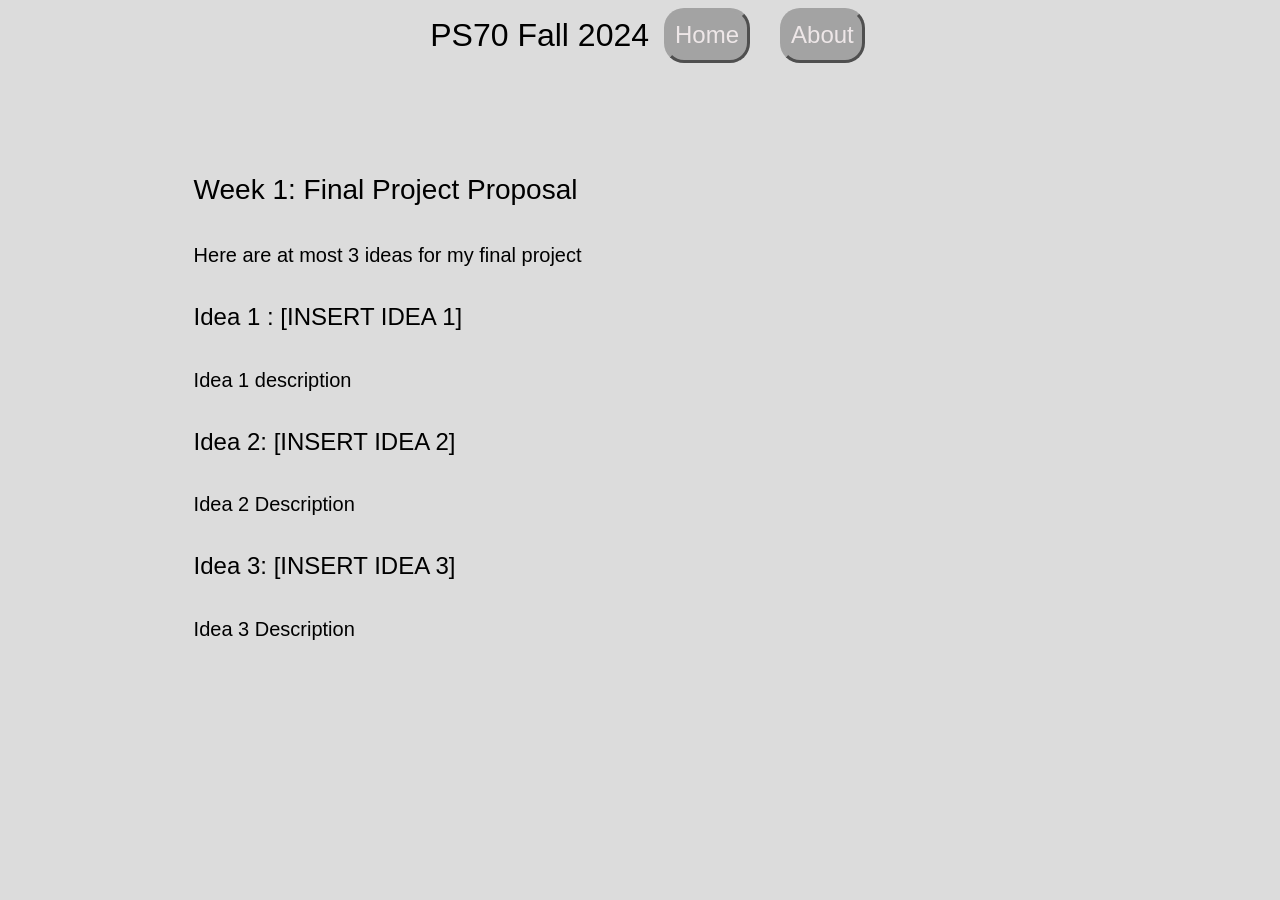
==== 01_intro/index.html @ ab27584d "Website Template" ====
<!DOCTYPE html>
<html lang="en">

<title>PS70: Intro to Digital Fabrication </title>
<link href="https://cdn.jsdelivr.net/npm/bootstrap@5.1.1/dist/css/bootstrap.min.css" rel="stylesheet">
<link href="../style.css" rel="stylesheet">


<nav class="navbar navbar-expand-sm navbar-dark" style=" color: #EEE7E8;">
  <div style="align-items: center; justify-content: center;" class="container-fluid">
    <div class="flexrow">
      <h2 class="nav-title">PS70 Fall 2024</h2>
    </div>
    <div class="navbar-nav">
      <h4><a class="nav-link" href="../index.html">Home</a></h4>
      <h4><a class="nav-link" href="../about.html">About</a></h4>
    </div>
  </div>
</nav>

<body>
<xmp style="display:none;">
<div class="textcontainer">
<br></br>

<h3>Week 1: Final Project Proposal</h3>

<p class = "margin"></p>
Here are at most 3 ideas for my final project
<p class = "margin"></p>

<h4>Idea 1 : [INSERT IDEA 1]</h4>
<p class = "margin"></p>

Idea 1 description

<p class = "margin"></p>


<h4>Idea 2: [INSERT IDEA 2]</h4>
<p class = "margin"></p>

Idea 2 Description

<p class = "margin"></p>

<h4>Idea 3: [INSERT IDEA 3]</h4>
<p class = "margin"></p>

Idea 3 Description



</div>
</xmp>
</body>

<script src="../strapdown.js"></script>
<script src="https://cdn.jsdelivr.net/npm/bootstrap@5.0.2/dist/js/bootstrap.bundle.min.js" ></script>

</html>
---- style.css ----
body {
    font: 20px "Gill Sans", Verdana, sans-serif;
    line-height: 1.8;
    color: #000000;
    background-color: #dcdcdc;
    padding-top: 0px !important;
  }

.textcontainer {
  padding: 2% 10%;;
}

p {font-size: 16px;}
.margin {margin-bottom: 30px;}

a {
  color: #000000;
}

.container-fluid {
  padding: 0px;
  /*padding-bottom: 70px;*/
}

nav {
  background-color: #dcdcdc;
  color: #EEE7E8;
  padding: 50px 0px;
}

.navbar-nav {
  display: flex;
  justify-content: flex-start;
  gap: 30px;
}

.nav-title{
  margin-left: 15px;
  margin-right: 15px;
  color: #000000;
}

.nav-link {
  border: 3px outset #a3a3a3;
  border-radius: 20px;
  padding: 10px 30px;
  background-color: #a3a3a3;
  color: #EEE7E8;
  transition: 0.3s;
}

.nav-link:hover {
  border: 3px outset #FFFFFF;
  border-radius: 20px;
  padding: 10px 30px;
  background-color: #a3a3a3;
  transition: 0.3s;
}

#btn {
  border: 3px outset #FFFFFF;
  border-radius: 40px;
  padding: 10px 30px;
  background-color: #a3a3a3;
  color: #000000;
  transition: 0.3s;
}

#btn:hover {
  border: 3px inset #FFFFFF;
  border-radius: 40px;
  padding: 10px 30px;
  background-color: #a3a3a3;
  transition: 0.3s;
}

.row {
  margin: auto auto;
}

.flexrow {
  display: flex;
  justify-content: space-evenly;
}

.center-row {
  display: flex;
  justify-content: center;
}

code {
  background-color: #2d2b33;
  color: #EEE7E8;
  font-family: 'Courier New', Courier, monospace;
}

.caption {
  color: gray;
  font-size: 16px;
  text-align: center;
  font-style: italic;
}

#aboutme {
  padding: 20px;
}
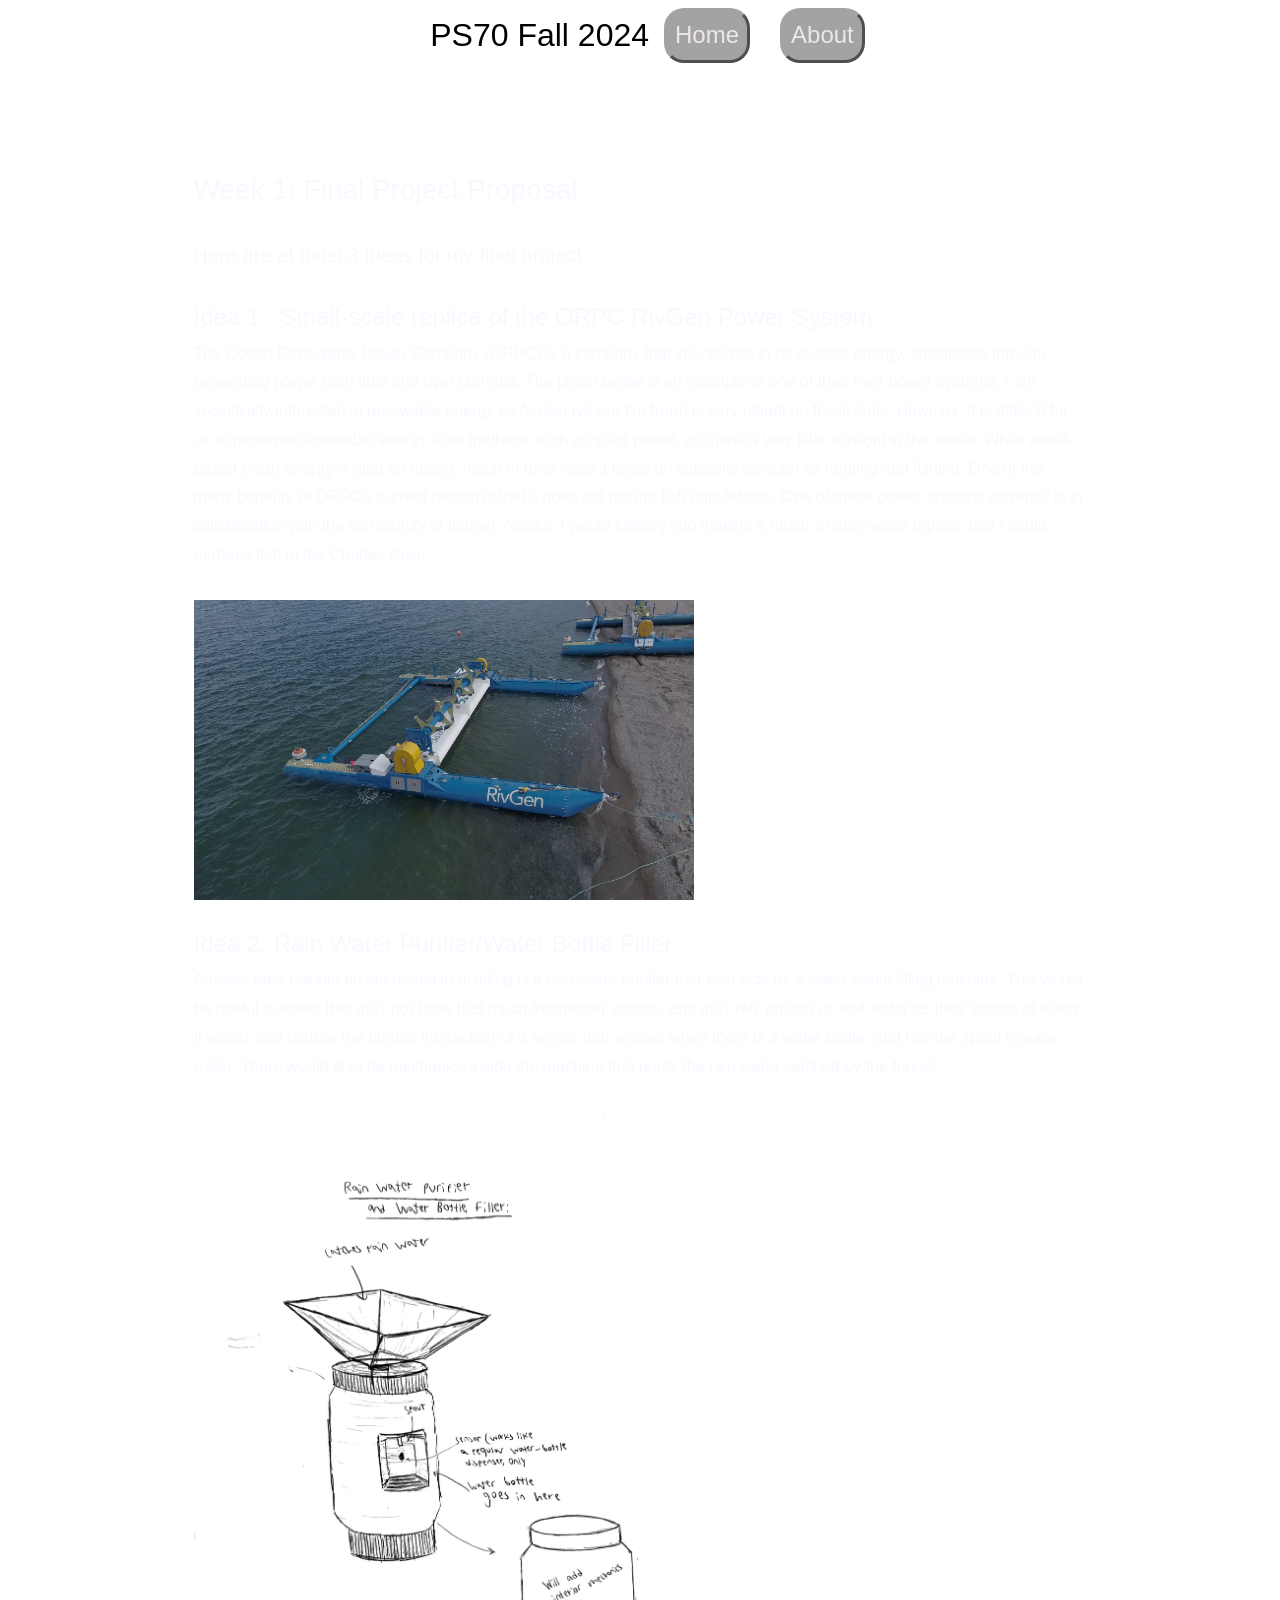
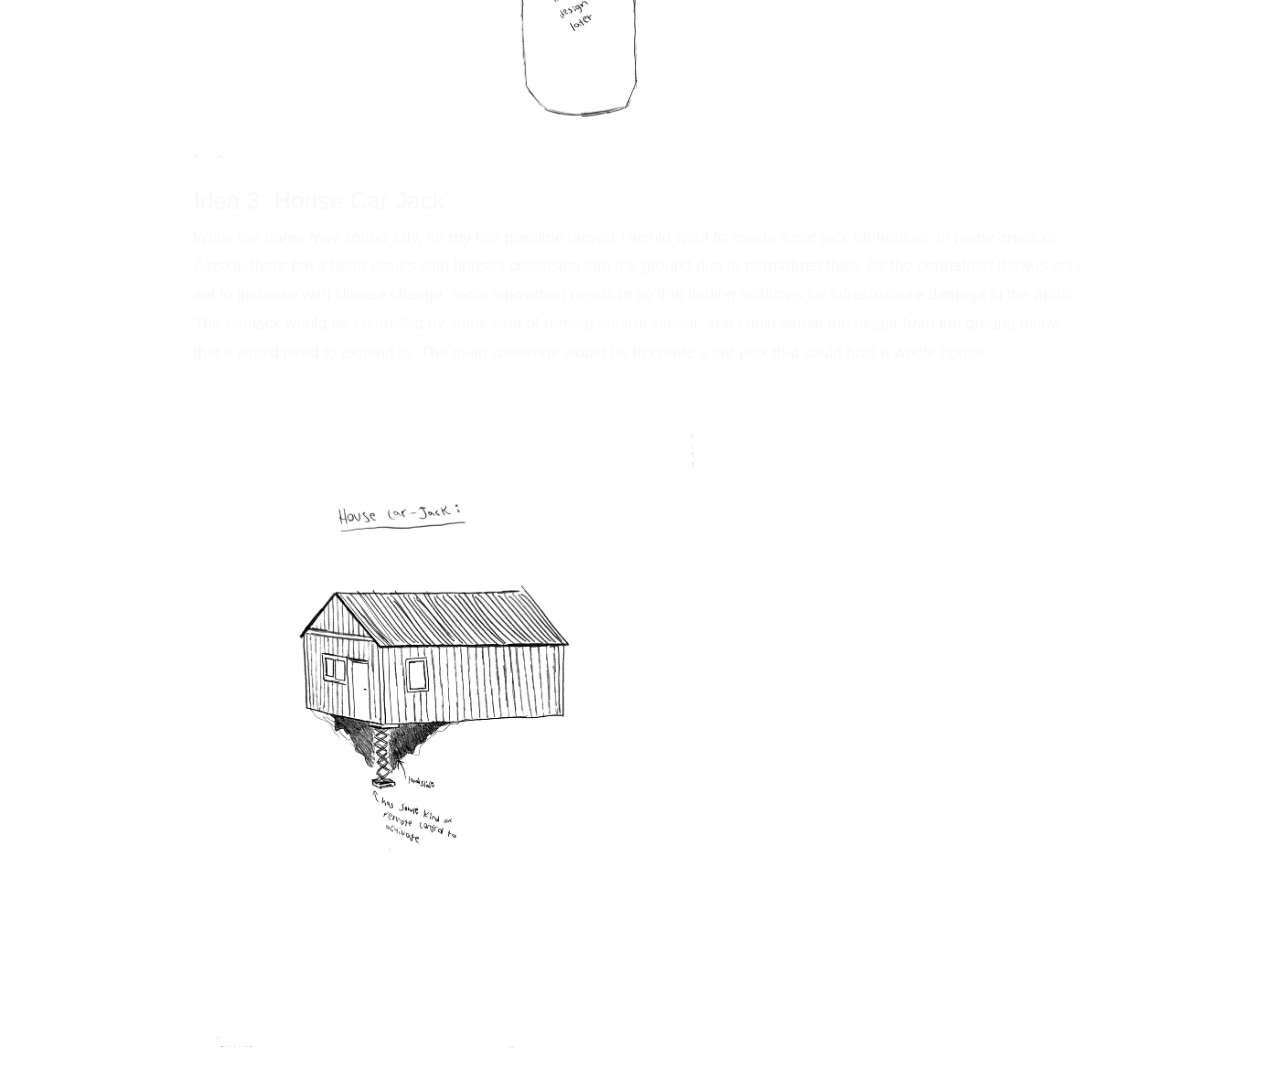
==== commit 3b54f1f5: "final project" ====
--- a/01_intro/index.html
+++ b/01_intro/index.html
@@ -29,27 +29,33 @@
 Here are at most 3 ideas for my final project
 <p class = "margin"></p>
 
-<h4>Idea 1 : [INSERT IDEA 1]</h4>
-<p class = "margin"></p>
+<h4>Idea 1 : Small-scale replica of the ORPC RivGen Power System</h4>
+<p class = "margin">
+The Ocean Renewable Power Company (ORPC) is a company that specializes in renewable energy, specifically through generating power from tidal and river currents. The photo below is an example of one of their river power systems. I am spceifically interested in renewable energy as Alaska (where I'm from) is very reliant on fossil fuels. However, it is difficult for us to generate renewable energy from methods such as solar power, as there is very little sunlight in the winter. While water-based clean energy is also an option, much of rural Alaska relies on subsistence such as hunting and fishing. One of the many benefits of ORPC's current design is that it does not disrupt fish populations. One of these power systems currently is in collaboration with the community of Igiugig, Alaska. I would looking into making a much smaller-scale replica, that I could perhaps test in the Charles River.  
+</p>
 
-Idea 1 description
+ <img width = "500"  src="./RivGen_devices.jpg" alt="placeholder for you about me image">
+
+
 
 <p class = "margin"></p>
 
 
-<h4>Idea 2: [INSERT IDEA 2]</h4>
-<p class = "margin"></p>
+<h4>Idea 2: Rain Water Purifier/Water Bottle Filler</h4>
+<p class = "margin">
+Another idea I would be interested in building is a rain water purifier that also acts as a water-bottle filling machine. This would be useful to areas that may not have that much freshwater access, and may rely on rain or well water as their source of water. It would also feature the human interaction of a sensor that senses when there is a water bottle, and has the spout release water. There would also be mechanics inside the machine that purify the rain water catched by the funnel. 
+</p>
 
-Idea 2 Description
+ <img width = "500"  src="./RainWaterPurifier.jpeg" alt="placeholder for you about me image">
 
 <p class = "margin"></p>
 
-<h4>Idea 3: [INSERT IDEA 3]</h4>
-<p class = "margin"></p>
+<h4>Idea 3: House Car Jack</h4>
+<p class = "margin">
+While the name may sound silly, for my last possible project I would want to create a car jack for houses. In many areas of Alaska, there have been issues with houses collapsing into the ground due to permafrost thaw. As the permafrost thaw is only set to increase with climate change, more innovation needs to go into finding solutions for infrastructure damage in the arctic. The car jack would be controlled by some kind of remote control sensor, and could sense the height from the ground below that it would need to expand to. The main challenge would be to create a car jack that could hold a whole house. 
+</p>
 
-Idea 3 Description
-
-
+<img width = "500"  src="./HouseCarJack.jpeg" alt="placeholder for you about me image">
 
 </div>
 </xmp>
--- a/style.css
+++ b/style.css
@@ -1,8 +1,13 @@
 body {
-    font: 20px "Gill Sans", Verdana, sans-serif;
+   
+    font: 20px "Zain", Verdana, sans-serif;
     line-height: 1.8;
-    color: #000000;
-    background-color: #dcdcdc;
+    color: ghostwhite;
+    background-image: url('Mountain2.jpg');
+    background-repeat: no-repeat;
+    background-position: center center;
+    background-size: cover;
+    background-attachment: fixed;
     padding-top: 0px !important;
   }
 
@@ -23,8 +28,8 @@
 }
 
 nav {
-  background-color: #dcdcdc;
-  color: #EEE7E8;
+  background-color: #skyblue;
+  color: skyblue;
   padding: 50px 0px;
 }
 
